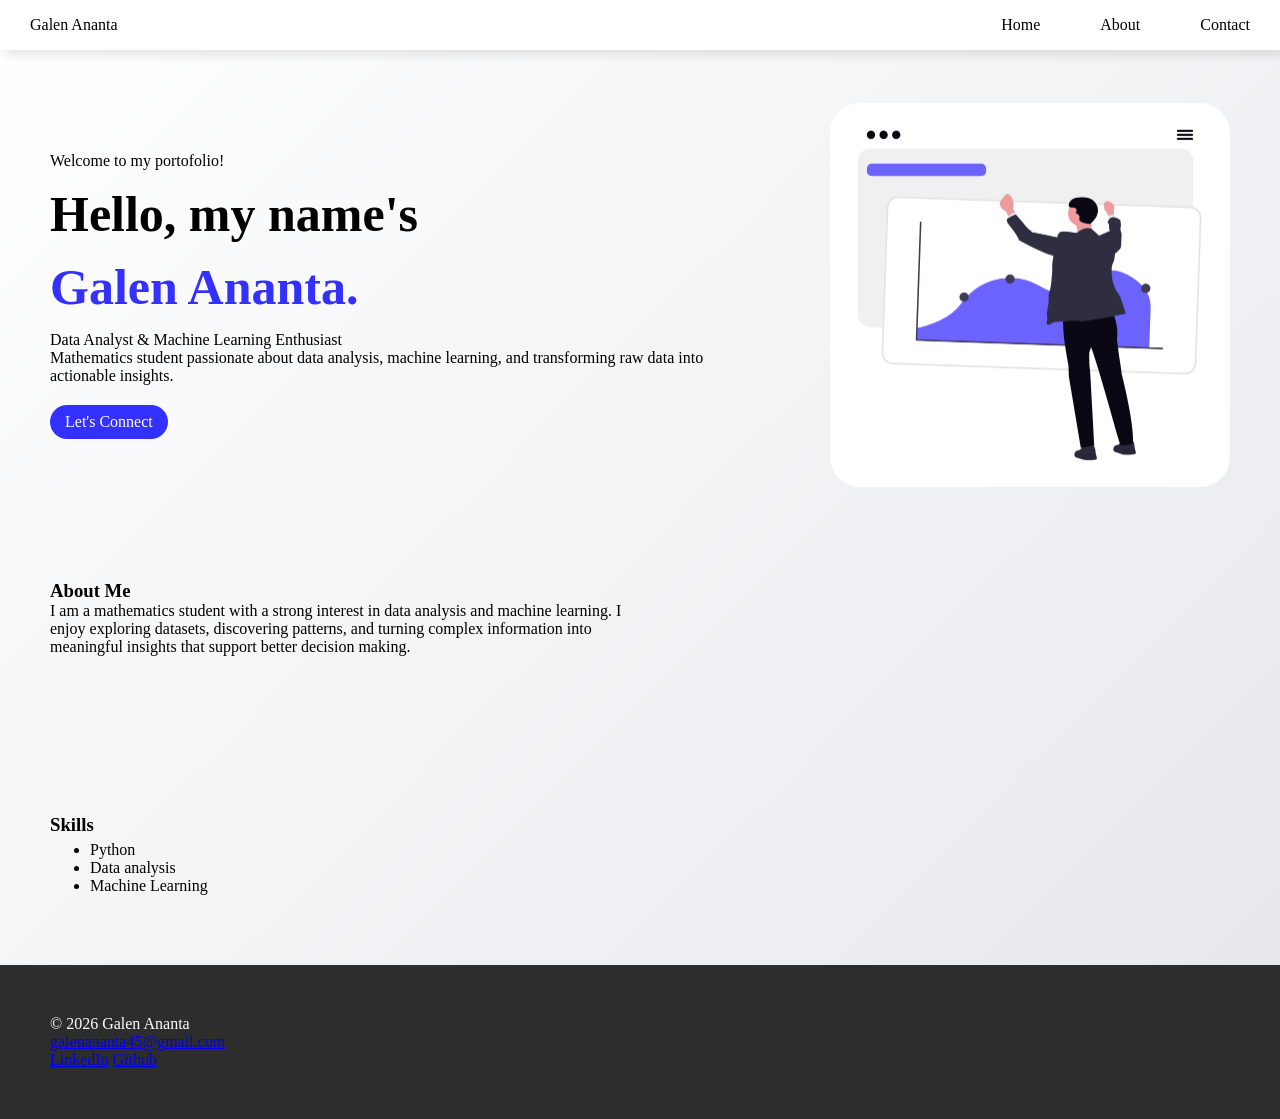
==== src/index.html @ 68a7e75e "Membuat website portofolio" ====
<!DOCTYPE html>
<html lang="en">
<head>
    <meta charset="UTF-8">
    <meta name="viewport" content="width=device-width, initial-scale=1.0">
    <title>Galen Portofolio</title>
    <link rel="stylesheet" href="./styles/base.css">
</head>
<body>
    <nav>
        <ul>
            <li><a href="./index.html">Galen Ananta</a></li>
            <li><a href="#hero">Home</a></li>
            <li><a href="#about">About</a></li>
            <li><a href="#contact">Contact</a></li>
        </ul>
    </nav>

    <main>

        <section id="hero" class="section hero">
            <div>
                <p>Welcome to my portofolio!</p>
                <p id="hello">Hello, my name's</p>
                <p id="name">Galen Ananta.</p>
                <p>
                    Data Analyst & Machine Learning Enthusiast <br>
                    Mathematics student passionate about data analysis, 
                    machine learning, and transforming raw data into actionable insights.
                </p>
                <a href="#about" id="connectBtn">Let's Connect</a>
            </div>

            <img alt="Data analyst image ilustration" src="../public/assets/images/Image_ilustration.png">

        </section>

        <section id="about" class="section about">

            <section class="aboutMe">
                <h1>About Me</h1>

                <p>
                    I am a mathematics student with a strong interest in data analysis and machine learning. 
                    I enjoy exploring datasets, discovering patterns, and turning complex information into 
                    meaningful insights that support better decision making.
                </p>
            </section>

            <section class="skills">
                <h1>Skills</h2>
                <ul>
                    <li>Python</li>
                    <li>Data analysis</li>
                    <li>Machine Learning</li>
                </ul>
            </section>

        </section>

    </main>

    <footer id="contact">

        <p>
            <a href="mailto:galenananta45@gmail.com">galenananta45@gmail.com</a> <br>
            <a href="https://www.linkedin.com/in/GalenAnanta/">LinkedIn</a>
            <a href="https://github.com/Galen-Ananta">Github</a>
        </p>
    </footer>
    <script src="./scripts/main.js"></script>
</body>
</html>
---- src/styles/base.css ----
* {
    margin:0;
    padding:0;
    box-sizing:border-box;
    scroll-behavior:smooth;
}

body {
    background: linear-gradient(135deg, rgba(255, 255, 255, 1), rgba(229, 231, 235, 1));
    font-family: Segoe UI;
}



/* NAVBAR STYLING*/

nav {
    background-color:white;
    box-shadow:5px 5px 10px rgba(0, 0, 0, 0.1);
  
    position:fixed;
    top:0;
    left:0;
    width:100%;
    z-index:1000;
}

nav ul {
    list-style:none;
    display: flex;
    justify-content:flex-end;
    align-items:center;
}

nav li {
    height:50px;
}

nav a {
    height:100%;
    padding:0 30px;
    text-decoration:none;
    display:flex;
    align-items:center;
    color:black;
}

nav a:hover {
    background-color:#f0f0f0;
}

nav li:first-child {
    margin-right:auto;
}



/* MAIN STYLING*/

main {
    margin:70px 50px;
}

/* Hero Section*/
main .section {
    display:flex;
    justify-content:space-between;
    align-items:center;
}

main .hero {
    flex-direction:row;
    min-height:50vh;
    gap:60px;
    margin-bottom:60px;
}

main .section #hello,
main .section #name {
    font-size:50px;
    font-weight:bold;
}

main .section #name {
    color:rgb(52, 48, 255);
}

main .hero #connectBtn {
    display:inline-block;
    text-decoration:none;
    color:white;
    background-color:rgb(52, 48, 255);
    margin-top:5px;
    padding:8px 15px;
    border-radius:20px;
}

main .hero #connectBtn:hover {
    background-color:rgb(49, 48, 122);
}

main .hero p{
    margin:0 0 15px;
}

main .hero img {
    width:40%;
    max-width:400px;
    border-radius:30px;
}

/* About Section*/
main .about {
    width:50%;
    min-height:35vh;
    flex-direction:column;
}

.aboutMe,
.skills {
    width:100%;
}

main .about div p {
    margin:5px 0;
}

main .about ul {
    margin-left:40px;
    margin-top:5px;
} 



/* FOOTER STYLING */

footer {
    padding:50px;
    background:rgb(45, 45, 45);
}

footer p {
    color:white;
}
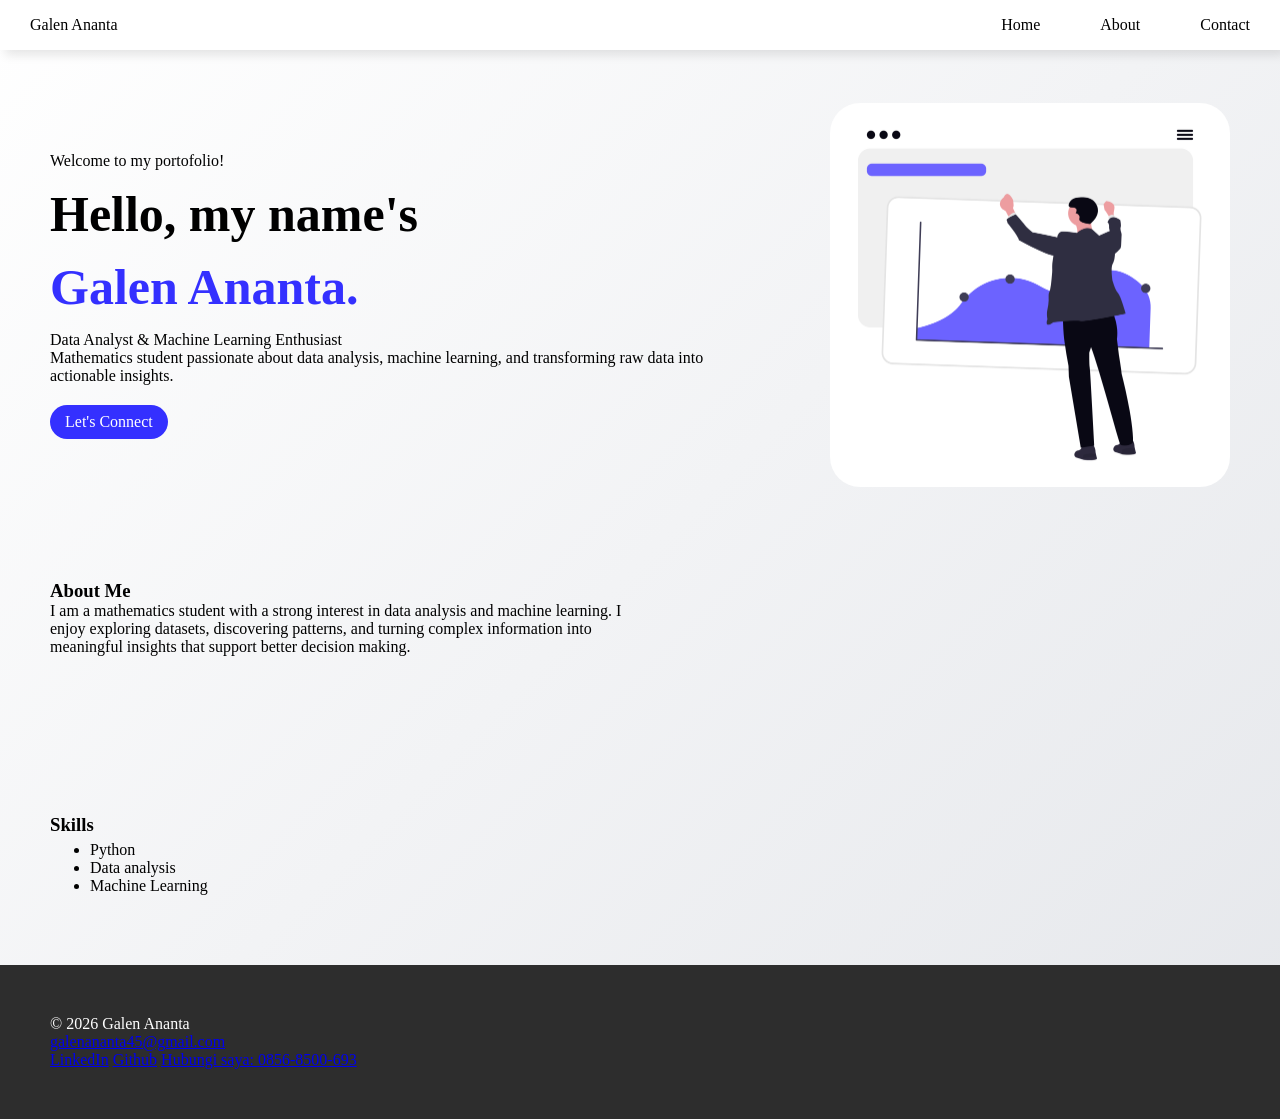
==== commit 4731bc9e: "Penambahan nomor telefon pada bagian footer" ====
--- a/src/index.html
+++ b/src/index.html
@@ -66,6 +66,7 @@
             <a href="mailto:galenananta45@gmail.com">galenananta45@gmail.com</a> <br>
             <a href="https://www.linkedin.com/in/GalenAnanta/">LinkedIn</a>
             <a href="https://github.com/Galen-Ananta">Github</a>
+            <a href="tel:+628568500693">Hubungi saya: 0856-8500-693</a>
         </p>
     </footer>
     <script src="./scripts/main.js"></script>
